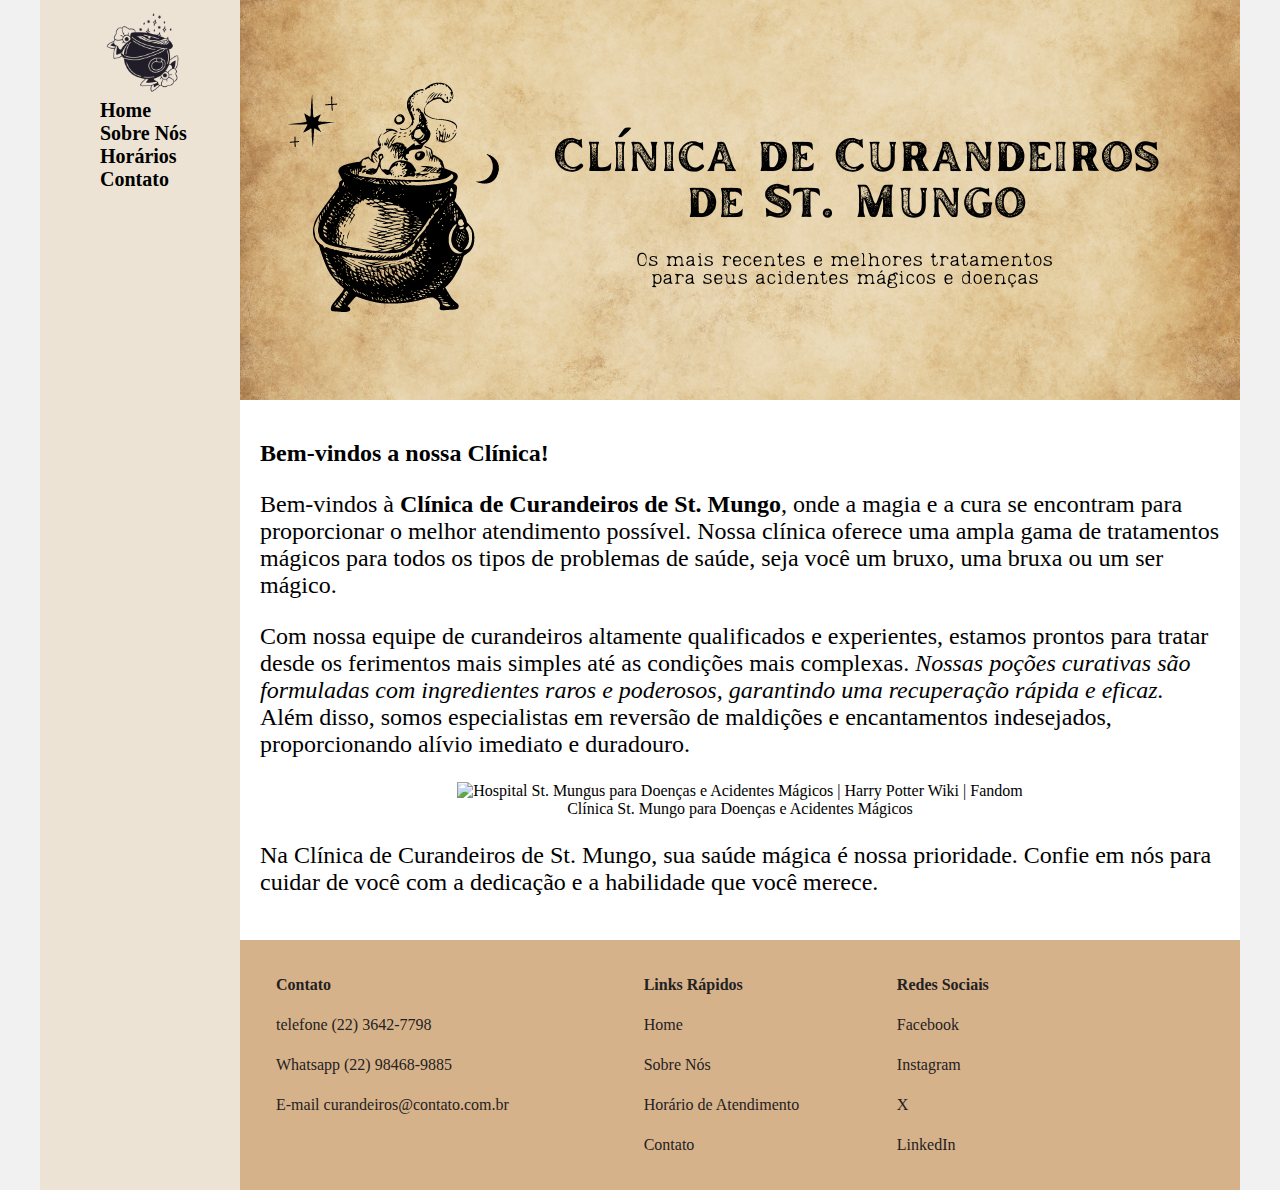
==== index.html @ 06386f39 "Add files via upload" ====
<!DOCTYPE html>
<html lang="en">

<head>
    <meta charset="UTF-8">
    <meta http-equiv="X-UA-Compatible" content="IE=edge">
    <meta name="viewport" content="width=device-width, initial-scale=1.0">
    <title>Template - Utilizar como modelo</title>
    <link rel="stylesheet" href="assets/css/base.css">
</head>

<body>
    <div class="wrapper">
        <nav class="menu">
            <!-- Aqui vai o seu menu -->
            <ul>
                <li><img src="assets/imagens/caldeirao.png" alt="logotipo" width="85"></li>
                <li><a href="index.html">Home</a></li>
                <li><a href="sobrenos.html">Sobre Nós</a></li>
                <li><a href="horarios.html">Horários</a></li>
                <li><a href="contato.html">Contato</a></li>
            </ul>
        </nav>

        <section>
            <header>
                <figure>
                    <img src="assets/imagens/home.png"
                        alt="Logotipo da clínica e o nome: 'Clínica de Curandeiros de ST. Mungo' "> 
                </figure>
            </header>

            <main>
                <div>
                    <h2>Bem-vindos a nossa Clínica!</h2>
                    <p>Bem-vindos à <strong>Clínica de Curandeiros de St. Mungo</strong>, onde a magia e a cura se encontram para
                        proporcionar o melhor atendimento possível. Nossa clínica oferece uma ampla gama de tratamentos
                        mágicos para todos os tipos de problemas de saúde, seja você um bruxo, uma bruxa ou um ser
                        mágico.
                    </p>
                    <p>
                        Com nossa equipe de curandeiros altamente qualificados e experientes, estamos prontos para tratar desde os ferimentos mais simples até as condições mais complexas. <i>Nossas poções curativas são formuladas com ingredientes raros e poderosos, garantindo uma recuperação rápida e eficaz.</i>
                        Além disso, somos especialistas em reversão de maldições e encantamentos indesejados,
                        proporcionando alívio imediato e duradouro.
                    </p>
                   <figure>
                    <img  src="StMungo.png" alt="Hospital St. Mungus para Doenças e Acidentes Mágicos | Harry Potter Wiki | Fandom">
                    <figcaption>Clínica St. Mungo para Doenças e Acidentes Mágicos </figcaption>
                   </figure>
                    <p>
                        Na Clínica de Curandeiros de St. Mungo, sua saúde mágica é nossa prioridade. Confie em nós para
                        cuidar de você com a dedicação e a habilidade que você merece.</p>
                </div>
            </main>

            <footer>
                <table cellspadding="0" cellspacing = "20" width = "800">
                    <thead>
                    <tr>
                        <th>Contato</th>
                        <th>Links Rápidos</th>
                        <th>Redes Sociais</th>
                    </tr>
                </thead>
                <tbody>
                    <tr>
                        <td>telefone (22) 3642-7798</td>
                        <td><a href="index.html">Home</a></td>
                        <td><a target="_blank" href="https://www.facebook.com">Facebook</a></td>
                    </tr>
                    <tr>
                        <td>Whatsapp (22) 98468-9885</td>
                        <td><a href="sobrenos.html">Sobre Nós</a></td>
                        <td><a target="_blank" href="https://www.instagram.com">Instagram</a></td>
                    </tr>
                    <tr>
                        <td>E-mail curandeiros@contato.com.br</td>
                        <td><a href="horarios.html">Horário de Atendimento</a></td>
                        <td><a target="_blank" href="https://www.x.com">X</a></td>
                    </tr>
                    <tr>
                        <td></td>
                        <td><a href="contato.html">Contato</a></td>
                        <td><a target="_blank" href="https://www.linkedin.com">LinkedIn</a></td>
                    </tr>
                </tbody>
                </table>
            </footer>
        </section>
    </div>
</body>

</html>
---- assets/css/base.css ----
html, body {
    margin: 0;
}
body {
    background-color: #f1f1f1;
    display: flex;
    justify-content: center;
}

p{
    font-size: 24px;
}
nav ul{
    list-style: none;
    margin: 0;
}
nav ul li a{
    text-decoration: none;
    color: black;
    font-size: 20px;
    font-weight: bold;
}
ol li {
    font-size: 20px;
    font-family: Arial, Helvetica, sans-serif;
    padding: 15px;
}
ol{
    margin-left: 35px;
}

.wrapper {
    width: 1200px;
    display: flex;
    margin: 0px auto;
    background-color: rgb(228, 251, 244);
}
section {
    display: flex;
    flex-flow: column;
    width: 85%;
}
.menu {
    width: 15%;
    background-color: rgb(236, 227, 213);
    padding: 10px 20px 0px;
}
header {

    min-height: 150px;
    /* background-image: url(Adesivo\ oval\ poção\ de\ Halloween\ vintage\ bege\ e\ preto.png); */
    width: 100%;
    height: 400px;
    background-size: cover;
    background-position: top;
    background-repeat: no-repeat;

}
figure{
    margin: 0;
    text-align: center;
}
main {
    background-color: white;
    min-height: 300px;
    padding: 20px;
    
}
footer {
    background-color: rgb(214, 178, 139);
    min-height: 150px;
    padding: 15px;
}
table{
    font-size: 16px;
    color: rgb(36, 33, 33);
}

table tbody tr td a{
    text-decoration: none;
    color: rgb(36, 33, 33);
}
table thead th{
    text-align: left;
}

.tabela thead th {
    border: solid 1px black;
    background-color: rgb(255, 179, 1);
    color: black;
    padding: 15px;

}
.tabela tbody tr td {
    border: solid 1px black;
    color: black;
    padding: 15px;
}

.tabela{
    margin-bottom: 25px;
    width: 950px;
    font-family: 'Franklin Gothic Medium', 'Arial Narrow', Arial, sans-serif
}
.tabela tr:nth-child(even){
    background-color: rgb(221, 255, 205);
}

.contato{
    display: flex;
    text-align: center;
}
.linha{
    margin: 15px;
}

label{
    width: 100px;
    text-align: left;
    display: inline-block;
    padding-right: 5px;
}
input{
    height: 25px;
    width: 270px;
}
.enviar{
    background-color: rgb(35, 35, 254);
    color: white;
    width: 110px;
    height: 40px;
    border-radius: 2px;
}
.apagar{
    background-color: rgb(251, 28, 28);
    color: white;
    width: 110px;
    height: 40px;
    border-radius: 2px;
}
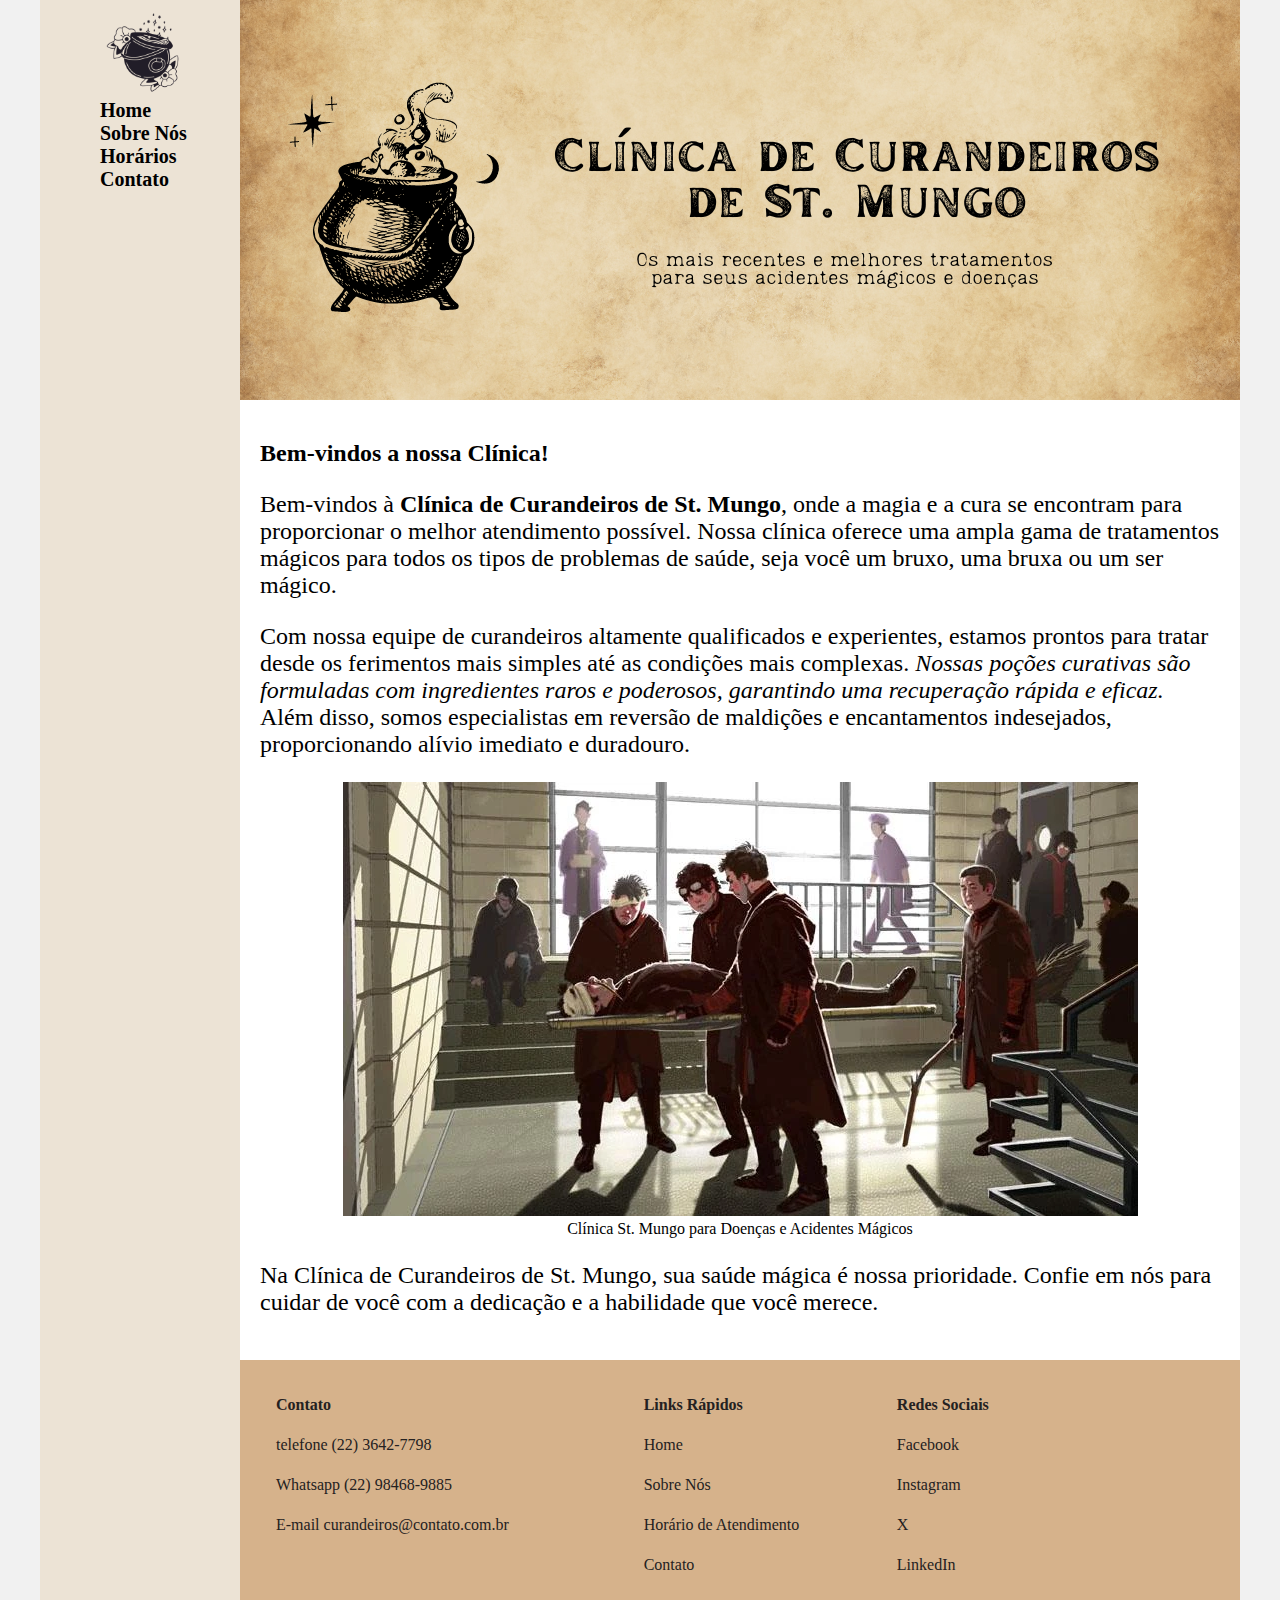
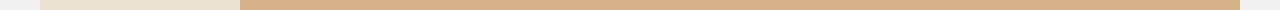
==== commit 25872a9d: "Update index.html" ====
--- a/index.html
+++ b/index.html
@@ -44,7 +44,7 @@
                         proporcionando alívio imediato e duradouro.
                     </p>
                    <figure>
-                    <img  src="StMungo.png" alt="Hospital St. Mungus para Doenças e Acidentes Mágicos | Harry Potter Wiki | Fandom">
+                    <img  src="assets/imagens/StMungo.png" alt="Hospital St. Mungus para Doenças e Acidentes Mágicos | Harry Potter Wiki | Fandom">
                     <figcaption>Clínica St. Mungo para Doenças e Acidentes Mágicos </figcaption>
                    </figure>
                     <p>
@@ -90,4 +90,4 @@
     </div>
 </body>
 
-</html>+</html>
